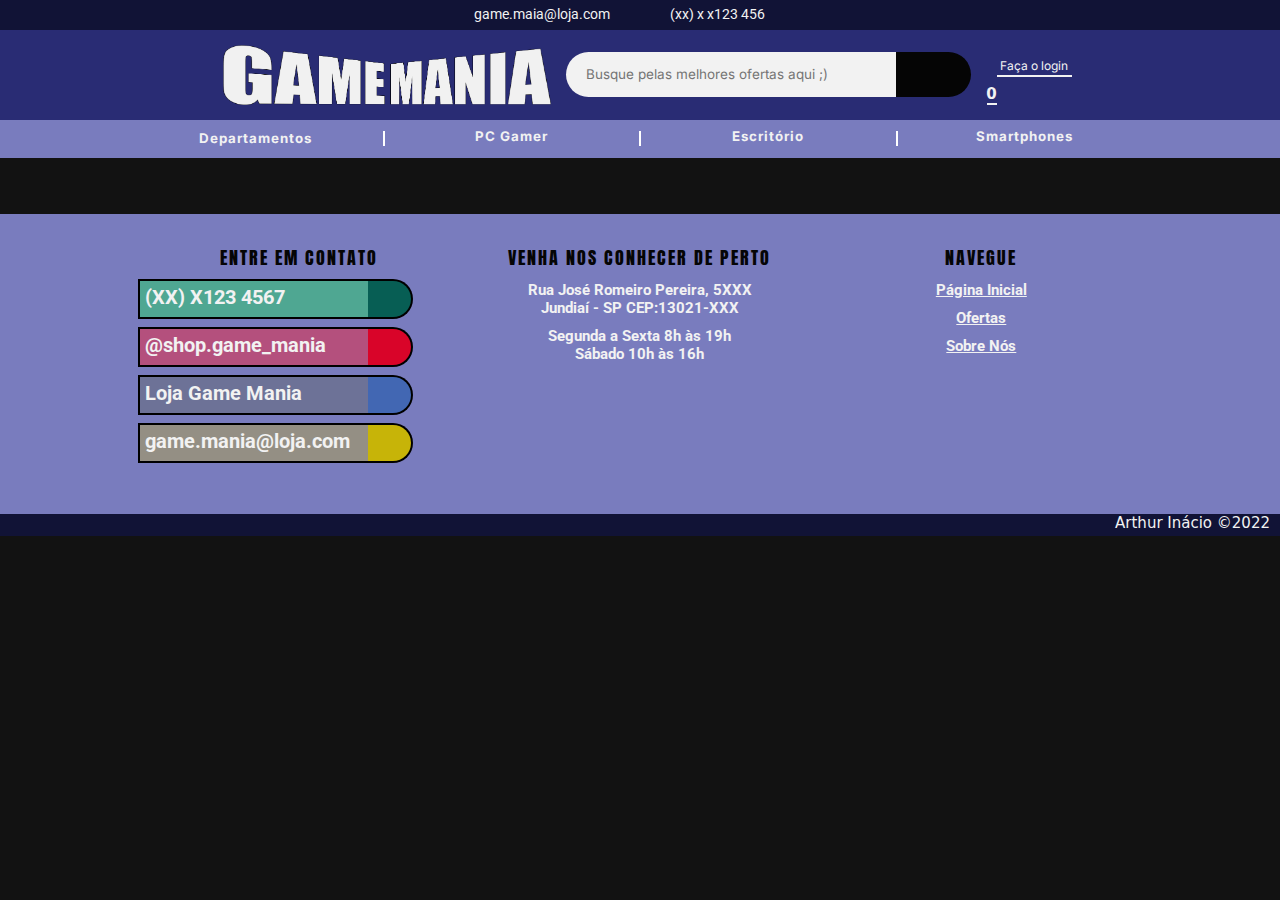
==== login.html @ 6ff21164 "Página base Login" ====
<!DOCTYPE html>
<html lang="pt-br">
  <head>
    <meta charset="UTF-8" />
    <meta http-equiv="X-UA-Compatible" content="IE=edge" />
    <meta name="viewport" content="width=device-width, initial-scale=1.0" />
    <meta name="author" content="Arthur Inácio Leite de Souza" />
    <meta
      name="description"
      content="Senai Desenvolvimento Web - Loja Game Mania"
    />
    <link
      rel="stylesheet"
      href="https://cdnjs.cloudflare.com/ajax/libs/font-awesome/6.2.1/css/all.min.css"
      integrity="sha512-MV7K8+y+gLIBoVD59lQIYicR65iaqukzvf/nwasF0nqhPay5w/9lJmVM2hMDcnK1OnMGCdVK+iQrJ7lzPJQd1w=="
      crossorigin="anonymous"
      referrerpolicy="no-referrer"
    />
    <link rel="preconnect" href="https://fonts.googleapis.com" />
    <link rel="preconnect" href="https://fonts.gstatic.com" crossorigin />
    <link
      href="https://fonts.googleapis.com/css2?family=Anton&family=Inter:wght@400;700;800&family=Roboto:ital,wght@0,100;0,400;0,700;1,100;1,400;1,700&family=Share+Tech&display=swap"
      rel="stylesheet"
    />
    <link rel="stylesheet" href="src/css/reset.css" />
    <link rel="stylesheet" href="src/css/styles.css" />
    <title>Loja Game Mania</title>
  </head>
  <body>
    <!-- top start -->
    <div id="top">
      <div class="top-center">
        <div class="top-contact-mail">
          <p>game.maia@loja.com</p>
        </div>
        <div class="top-contact-number">
          <p>(xx) x x123 456</p>
        </div>
      </div>
    </div>
    <!-- top end -->
    <!-- header start -->
    <header id="navbar">
      <nav class="nav-main">
        <div class="nav-main-center">
          <!-- nav-logo init -->
          <div class="nav-logo">
            <div class="nav-img">
              <a href="index.html">
                <img src="src/image/mania-logo.png" alt="Game Mania Logo" />
              </a>
            </div>
          </div>
          <!-- nav-logo end -->
          <!-- search bar init -->
          <div class="search-cart-union">
            <div class="nav-search-bar">
              <div id="search-bar-center">
                <form id="new-search" method="get">
                  <input
                    type="text"
                    class="search-input"
                    id="search-input"
                    name="q"
                    placeholder="Busque pelas melhores ofertas aqui ;)"
                    maxlength="70"
                  />
                </form>
                <button id="search-icon">
                  <i class="search-icon-font fa-solid fa-magnifying-glass"></i>
                </button>
              </div>
            </div>
            <!-- search bar end -->
            <!-- cart init -->
            <div class="cart">
              <div class="cart-icon">
                <a href="">
                  <a href="login.html">
                    <i
                      class="cart-icon-font cart-font fa-solid fa-cart-shopping"
                    ></i>
                  </a>
                </a>
                <div class="icon-text">
                  <a href="login.html">
                    <p class="cart-font">0</p>
                  </a>
                  <div class="icon-text-underline"></div>
                </div>
                <div class="login-section">
                  <a href="login.html">
                    <p class="login-text">Faça o login</p>
                  </a>
                  <div class="login-underline"></div>
                </div>
              </div>
            </div>
          </div>
          <!-- cart end -->
        </div>
        <div id="nav-botton">
          <div class="nav-botton-center">
            <div class="nav-botton-section">
              <div class="nav-botton-container nav-botton-text-color">
                <a href="#">
                  <p
                    class="nav-botton-text nav-botton-text-color nav-botton-dep"
                  >
                    <span>
                      <i class="fa-solid fa-list-ul"></i>
                    </span>
                    Departamentos
                  </p>
                </a>
              </div>
              <div class="nav-botton-line"></div>
              <div class="nav-botton-container nav-botton-text-color">
                <a href="">
                  <p
                    class="nav-botton-text nav-botton-text-color nav-botton-text-padding"
                  >
                    PC Gamer
                  </p>
                </a>
              </div>
              <div class="nav-botton-line"></div>
              <div class="nav-botton-container nav-botton-text-color">
                <a href="">
                  <p
                    class="nav-botton-text nav-botton-text-color nav-botton-text-padding"
                  >
                    Escritório
                  </p>
                </a>
              </div>
              <div class="nav-botton-line"></div>
              <div class="nav-botton-container nav-botton-text-color">
                <a href="">
                  <p
                    class="nav-botton-text nav-botton-text-color nav-botton-text-padding"
                  >
                    Smartphones
                  </p>
                </a>
              </div>
            </div>
          </div>
        </div>
      </nav>
    </header>
    <!-- header end -->
    <!-- footer start -->
    <footer id="footer">
      <div class="footer-center">
        <div class="fo-container fo-container-1">
          <p class="contact contact-title fo-title">entre em contato</p>
          <!-- start contact number -->
          <div class="contact">
            <div class="contact-bar01 contact-number-text contact-num">
              <a href="">
                <p
                  class="text-content-font contact-number-content contact-content"
                >
                  (XX) X123 4567
                </p>
              </a>
            </div>
            <div class="contact-bar02 contact-number-icon contact-num">
              <a href="">
                <i
                  class="text-content-font fa-brands fa-whatsapp contact-icon"
                ></i>
              </a>
            </div>
          </div>
          <!-- end contact number -->
          <!-- start contact instagram -->
          <div class="contact">
            <div class="contact-bar01 contact-insta-text contact-insta">
              <a href="">
                <p
                  class="text-content-font contact-insta-content contact-content"
                >
                  @shop.game_mania
                </p>
              </a>
            </div>
            <div class="contact-bar02 contact-insta-icon contact-insta">
              <a href="">
                <i
                  class="text-content-font fa-brands fa-instagram contact-icon"
                ></i>
              </a>
            </div>
          </div>
          <!-- end contact instagram -->
          <!-- start contact facebook -->
          <div class="contact">
            <div class="contact-bar01 contact-face-text contact-face">
              <a href="">
                <p
                  class="text-content-font contact-face-content contact-content"
                >
                  Loja Game Mania
                </p>
              </a>
            </div>
            <div class="contact-bar02 contact-face-icon contact-face">
              <a href="">
                <i
                  class="text-content-font fa-brands fa-facebook contact-icon"
                ></i>
              </a>
            </div>
          </div>
          <!-- end contact facebook -->
          <!-- start contact mail -->
          <div class="contact">
            <div class="contact-bar01 contact-mail-text contact-mail">
              <a href="">
                <p
                  class="text-content-font contact-mail-content contact-content"
                >
                  game.mania@loja.com
                </p>
              </a>
            </div>
            <div class="contact-bar02 contact-mail-icon contact-mail">
              <a href="">
                <i
                  class="text-content-font fa-regular fa-envelope contact-icon"
                ></i>
              </a>
            </div>
          </div>
          <!-- end contact mail -->
        </div>
        <div class="fo-container fo-container-2">
          <p class="local local-title fo-title">venha nos conhecer de perto</p>
          <div class="local local-address address-content">
            <p>Rua José Romeiro Pereira, 5XXX</p>
            <p>Jundiaí - SP CEP:13021-XXX</p>
          </div>
          <div class="local local-hour address-content">
            <p>Segunda a Sexta 8h às 19h</p>
            <p>Sábado 10h às 16h</p>
          </div>
        </div>
        <div class="fo-container fo-container-3">
          <p class="fo-nav fo-nav-title fo-title">navegue</p>
          <div class="fo-nav fo-nav-home">
            <a href="#">
              <p class="footer-content">Página Inicial</p>
            </a>
          </div>
          <div class="fo-nav fo-nav-ofer">
            <a href="#">
              <p class="footer-content">Ofertas</p>
            </a>
          </div>
          <div class="fo-nav fo-nav-about">
            <a href="#">
              <p class="footer-content">Sobre Nós</p>
            </a>
          </div>
        </div>
      </div>
      <div class="copy">
        <div class="copy-center">
          <p>arthur inácio <span>&copy</span>2022</p>
        </div>
      </div>
    </footer>
    <!-- footer end -->
  </body>
</html>
---- src/css/styles.css ----
/* top style */

#top {
  background-color: var(--top-bot-color);
  height: var(--top-height);
}

.top-center {
  width: var(--global-width);
  max-width: var(--global-max-width);
  margin: 0 auto;
  display: flex;
}

.top-contact-mail {
  width: calc(var(--global-width) / 2);
}

.top-contact-number {
  width: calc(var(--global-width) / 2);
}

.top-contact-mail p {
  padding-right: var(--top-intern-padding-lr);
  float: right;
}

.top-contact-number p {
  padding-left: var(--top-intern-padding-lr);
  float: left;
}

#top p {
  padding-top: var(--top-intern-padding-top);
  color: var(--text-general-color);
  font-family: var(--font-content);
  font-size: 90%;
  padding-top: 6px;
}

/* nav bar main */

#navbar {
  background-color: var(--main-color);
  height: calc(var(-nav-bar-main-height) + var(--nav-bar-bot-height));
  margin-bottom: var(--margin-nav-bar-bot);
}

.search-cart-union {
  display: flex;
}

.nav-main-center {
  /* background-color: aqua; */
  /* width: var(--global-width); */
  /* max-width: var(--global-max-width); */
  width: 100vw;
  max-width: var(--global-max-width);
  margin: 0 auto;
  display: flex;
  justify-content: center;
  /* justify-content: space-around; */
}

/* logo init */

.nav-img {
  /* background-color: black; */
  height: 6rem;
  /* width: fit-content; */
}

.nav-img img {
  height: 6rem;
  padding: 15px;
}

/* logo end */

/* search-bar init */

.nav-search-bar {
  height: 6rem;
  margin-right: 15px;
}

#search-bar-center {
  display: flex;
  margin-top: 1.45rem;
}

.search-input {
  height: 3rem;
  width: 22rem;
  outline: none;
  padding: 20px;
  border: none;
  border-radius: 40px 0 0 40px;
  font-family: var(--font-main);
  font-size: 90%;
  background-color: var(--text-general-color);
}

#search-icon {
  height: 3rem;
  width: 5rem;
  outline: none;
  border: none;
  border-radius: 0 40px 40px 0;
  background-color: var(--text-main-black);
}

#search-icon:hover {
  cursor: pointer;
}

#search-icon:active {
  background-color: rgba(5, 5, 5, 0.7);
}

.search-icon-font {
  font-size: 150%;
  color: var(--text-general-color);
}

/* search-bar end */

/* cart init */

.cart {
  height: 100%;
}

.cart-icon {
  display: flex;
}

.cart-icon-font {
  font-size: 300%;
  margin-top: 30px;
}

.cart-font {
  color: var(--text-general-color);
}

.login-section {
  text-align: center;
}

.icon-text p {
  margin-top: 55px;
  font-weight: 700;
}

.icon-text-underline {
  width: 10px;
  height: 2px;
  background-color: var(--text-general-color);
  margin: 0 auto;
}

.icon {
  height: 5rem;
  width: 5rem;
  background-color: blue;
  margin-top: 7.2px;
}

.login-section {
  margin: auto 0;
}

.login-section a {
  text-decoration: none;
}

.login-text {
  font-family: var(--font-main);
  font-weight: 400;
  font-size: 80%;
  color: var(--text-general-color);
}

.login-underline {
  width: 5rem;
  height: 2px;
  background-color: var(--text-general-color);
  margin: 0 auto;
  margin-top: 2px;
}

/* cart end */

/* nav list init*/

#nav-botton {
  height: var(--nav-bar-bot-height);
  background-color: var(--sec-color);
}

.nav-botton-center {
  width: var(--global-width);
  max-width: var(--global-max-width);
  margin: 0 auto;
  /* background-color: coral; */
  height: 2.5rem;
}

.nav-botton-section {
  /* padding: 4.5px; */
  display: flex;
  justify-content: space-around;
}

.nav-botton-container {
  width: 25%;
  height: 2.5rem;
  /* background-color: red; */
  text-align: center;
}

.nav-botton-container:hover {
  /* background-color: darkgoldenrod; */
  transition: 0.2s;
  background-color: white;
}

.nav-botton-text-color:hover {
  transition: 0.2s;
  color: var(--sec-color);
}

.nav-botton-text {
  height: 100%;
  font-family: var(--font-main);
  font-size: 89%;
  font-weight: 700;
  letter-spacing: 1px;
  color: var(--text-general-color);
  padding-top: 8px;
}

.nav-botton-line {
  margin: auto 0;
  height: 1rem;
  width: 2px;
  background-color: white;
}

/* nav list end */

/* carousel init */

#carousel {
  height: 100%;
  margin-bottom: 4rem;
  /* background-color: azure; */
}

.carousel-center {
  width: var(--global-width);
  max-width: var(--global-max-width);
  margin: 0 auto;
  /* background-color: aqua; */
}

.ca-center {
  display: flex;
  justify-content: center;
}

.ca-image {
  width: 100%;
  /* object-fit: cover; */
}

.ca-container-1 {
  width: 50%;
}

.ca-container-2 {
  margin-top: 2.5%;
  width: 20%;
}

/* carousel end */

/* card-container init */

#card-container {
  margin-bottom: 10rem;
  /* background-color: blue; */
}

.container-center {
  width: 60vw;
  max-width: 702px;
  margin: 0 auto;
  /* background-color: brown; */
}

.line {
  width: 100%;
  display: flex;
  /* padding: 10px; */
  /* background-color: green; */
}

.prod-card {
  background-color: var(--text-general-color);
  width: 25%;
  /* margin: 0 auto; */
  padding: 5px;
  border-radius: 15px;
  margin: 10px;
  transition: 0.1s;
}

.prod-card:hover {
  background-color: var(--text-emphasis);
  transition-timing-function: linear;
}

.card-img {
  width: 100%;
  padding: 5px;
  /* padding: 20px; */
  border-radius: 19px;
}

.card-text {
  /* font-size: 100%; */
  text-align: center;
  font-size: 90%;
  font-family: var(--font-main);
  color: var(--text-main-black);
  margin-bottom: 5px;
}

.price-text {
  font-weight: 700;
  margin-bottom: 10px;
}

#product-price {
  font-size: 95%;
  /* color: red; */
}

.card-link {
  text-decoration: underline;
}

/* card-container end */

#banner {
  height: 200px;
  margin-bottom: 12rem;
}

.banner-center {
  width: 100vw;
  max-width: 1500px;
  margin: 0 auto;
}

.banner-game-mania {
  width: 100%;
}

/* footer init */

#footer {
  height: 20rem;
  background-color: var(--sec-color);
}

.footer-center {
  width: var(--global-width);
  max-width: var(--global-max-width);
  margin: 0 auto;
  height: 100%;
  display: flex;
  /* background-color: aqua; */
}

.fo-container {
  margin-top: 30px;
  padding: 0 10px 0 10px;
  width: 100%;
}

.fo-title {
  /* font-size: 18px; */
  font-weight: 300;
  font-size: 120%;
  letter-spacing: 2px;
  text-align: center;
  text-transform: uppercase;
  color: var(--text-main-black);
  justify-content: center;
  font-family: var(--font-title);
}

/* contact init */
.contact {
  display: flex;
  margin-bottom: 8px;
}

.contact-content,
.address-content,
.footer-content {
  font-family: var(--font-content);
  font-weight: 700;
}

.text-content-font {
  font-weight: 700;
  font-size: 130%;
  color: var(--text-general-color);
}

.contact-bar01 {
  /* border */
  border-width: 2px 0 2px 2px;
  border-style: solid;
  border-color: black;
  /* padding */
  padding: 5px 0 5px 0;
  /* width */
  width: 230px;
}

.contact-bar02 {
  /* border */
  border-width: 2px 2px 2px 0;
  border-style: solid;
  border-color: black;
  border-radius: 0 20px 20px 0;
  /* padding */
  /* padding: 5px 0 5px 0; */
  width: 45px;
}

.contact-content {
  margin-left: 5px;
}

.contact-icon {
  margin-left: 5px;
  margin-top: 2px;
  font-size: 210%;
}

/* contact number */
.contact-number-text {
  background-color: #4fa792;
}
.contact-number-icon {
  background-color: #075e54;
}

.contact-num {
  transition: var(--transition-time-general);
  transition-timing-function: linear;
}

.contact-num:hover {
  background-color: #075e54;
}

/* contact instagram */
.contact-insta-text {
  background-color: #b4507d;
}
.contact-insta-icon {
  background-color: #d90429;
}

.contact-insta {
  transition: var(--transition-time-general);
  transition-timing-function: linear;
}

.contact-insta:hover {
  background-color: #d90429;
}

/* contact facebook */
.contact-face-text {
  background-color: #6d7297;
}
.contact-face-icon {
  background-color: #4267b3;
}

.contact-face {
  transition: var(--transition-time-general);
  transition-timing-function: linear;
}

.contact-face:hover {
  background-color: #4267b3;
}

/* contact mail */
.contact-mail-text {
  background-color: #948f84;
}
.contact-mail-icon {
  background-color: #c7b408;
}

.contact-mail {
  transition: var(--transition-time-general);
  transition-timing-function: linear;
}

.contact-mail:hover {
  background-color: #c7b408;
}

/* contact end */

/* address init*/
.local {
  margin-bottom: 10px;
}

.local p {
  text-align: center;
  color: var(--text-general-color);
}

.fo-nav {
  margin-bottom: 10px;
}

.fo-nav P {
  text-decoration: underline;
  text-align: center;
  color: var(--text-general-color);
}
/* address end */

.copy {
  height: 1.5rem;
  background-color: var(--top-bot-color);
}

.copy-center {
  float: right;
  padding-right: 10px;
}

.copy p {
  text-transform: capitalize;
  color: var(--text-general-color);
}

/* footer end */

@media (max-width: 1024px) {
  #carousel {
    margin-bottom: 5rem;
  }

  #card-container {
    margin-bottom: 8rem;
  }

  #banner {
    margin-bottom: 6rem;
  }

  .carousel-center {
    width: 90vw;
  }

  .ca-container-1 {
    width: 60%;
  }

  .ca-container-2 {
    width: 25%;
  }

  /* navbar start */
  .nav-main-center {
    display: block;
    text-align: center;
  }

  .search-cart-union {
    display: flex;
    justify-content: center;
    margin-bottom: 10px;
  }

  .nav-search-bar {
    height: 100%;
  }

  .search-input {
    width: 18rem;
    font-size: 80%;
  }

  .nav-botton-text {
    font-size: 70%;
    text-align: center;
  }

  .nav-botton-text-padding {
    padding-top: 13px;
  }

  .fa-list-ul {
    font-size: 0;
    font-weight: none;
  }

  .nav-botton-section {
    justify-content: space-between;
  }

  .nav-botton-line {
    margin: 0;
    height: 0;
    width: 0;
    background-color: none;
  }
  /* navbar end */

  /* prod start */

  .container-center {
    width: 80vw;
  }

  .prod-card {
    padding: 2px;
    border-radius: 10px;
  }

  .card-img {
    border-radius: 15px;
  }

  .card-text {
    font-size: 60%;
    overflow: hidden;
  }

  /* prod end */

  /* footer start */

  .footer-center {
    width: 90vw;
  }

  .fo-title {
    font-size: 100%;
  }

  .text-content-font {
    font-size: 90%;
  }

  .contact-bar01 {
    border-width: 1px 0 1px 1px;
    width: 160px;
  }

  .contact-bar02 {
    border-width: 1px 1px 1px 0;
    width: 35px;
  }

  .contact-icon {
    margin-left: 6px;
    margin-top: 3px;
    font-size: 140%;
  }

  .local p {
    font-size: 80%;
  }
  /* footer end */
}

@media (max-width: 512px) {
  #navbar {
    margin-bottom: 3rem;
  }

  #search-bar-center {
    margin-top: 2rem;
  }

  #carousel {
    margin-bottom: 2rem;
  }

  #card-container {
    margin-bottom: 4rem;
  }

  #banner {
    margin-bottom: 0rem;
  }

  .carousel-center {
    width: 100vw;
  }

  .ca-container-1 {
    width: 65%;
  }

  .ca-container-2 {
    width: 27%;
  }

  /* navbar start */
  .nav-main-center {
    display: block;
    text-align: center;
  }

  .search-cart-union {
    display: flex;
    justify-content: center;
    margin-bottom: 10px;
  }

  .login-text,
  .login-underline {
    font-size: 0px;
    width: 0px;
    height: 0px;
  }

  .nav-search-bar {
    height: 100%;
  }

  .search-input {
    width: 13rem;
    font-size: 75%;
  }

  .nav-botton-text {
    font-size: 62%;
    letter-spacing: normal;
    text-align: center;
  }

  .nav-botton-text-padding {
    padding-top: 13px;
  }

  .fa-list-ul {
    font-size: 0;
    font-weight: none;
  }

  .nav-botton-center {
    width: 90vw;
  }

  .nav-botton-section {
    justify-content: space-around;
  }

  .nav-botton-line {
    margin: 0;
    height: 0;
    width: 0;
    background-color: none;
  }
  /* navbar end */

  /* prod start */

  .container-center {
    width: 80vw;
  }

  .prod-card {
    padding: 1px;
    border-radius: 8px;
    margin: 6px;
  }

  .card-img {
    border-radius: 10px;
  }

  .card-text {
    font-size: 56%;
    overflow: hidden;
  }

  /* prod end */

  /* footer start */

  .footer-center {
    width: 90vw;
  }

  .fo-title {
    font-size: 100%;
  }

  .text-content-font {
    font-size: 0%;
  }

  .contact-bar01 {
    border-width: 0;
    width: 0px;
  }

  .contact-bar02 {
    margin: 0 auto;
    border-width: 1px;
    height: 40px;
    width: 40px;
    border-radius: 100px;
  }

  .contact-number-icon {
    background-color: #4fa792;
  }

  .contact-insta-icon {
    background-color: #b4507d;
  }

  .contact-face-icon {
    background-color: #6d7297;
  }

  .contact-mail-icon {
    background-color: #948f84;
  }

  .contact-icon {
    margin-left: 9px;
    margin-top: 8px;
    font-size: 140%;
  }

  .fa-whatsapp {
    margin-left: 10px;
  }

  .fa-instagram {
    margin-left: 10px;
    margin-top: 9px;
  }

  .local p {
    font-size: 80%;
  }
  /* footer end */
}
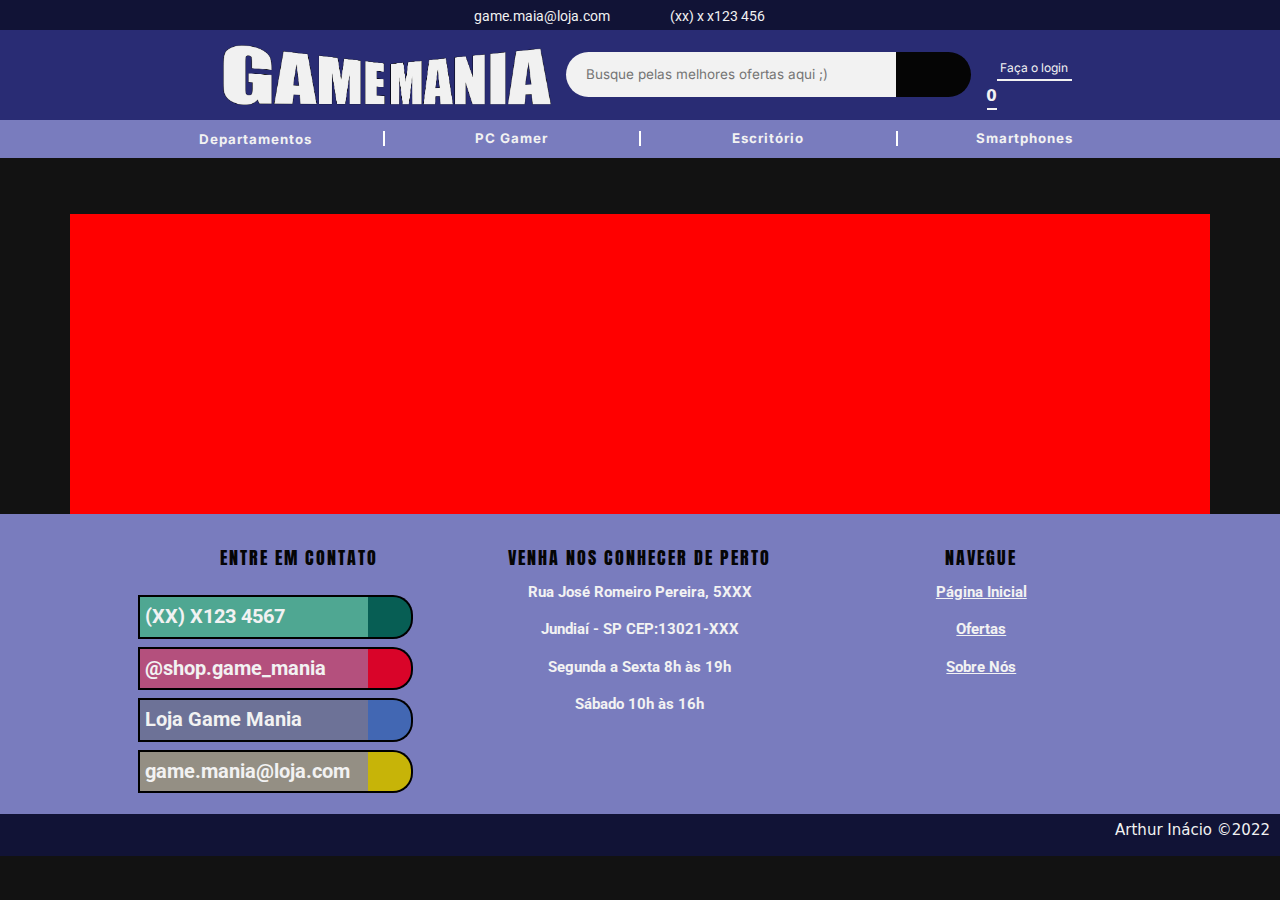
==== commit 1f426883: "Ajustes nos elementos para comportar Bootstrap v.5.0" ====
--- a/login.html
+++ b/login.html
@@ -21,6 +21,11 @@
     <link
       href="https://fonts.googleapis.com/css2?family=Anton&family=Inter:wght@400;700;800&family=Roboto:ital,wght@0,100;0,400;0,700;1,100;1,400;1,700&family=Share+Tech&display=swap"
       rel="stylesheet"
+    />
+    <link
+      rel="stylesheet"
+      type="text/css"
+      href="bootstrap/bootstrap-5.0.2-dist/css/bootstrap.min.css"
     />
     <link rel="stylesheet" href="src/css/reset.css" />
     <link rel="stylesheet" href="src/css/styles.css" />
@@ -83,13 +88,13 @@
                   </a>
                 </a>
                 <div class="icon-text">
-                  <a href="login.html">
+                  <a href="login.html" class="text-decoration-none">
                     <p class="cart-font">0</p>
                   </a>
                   <div class="icon-text-underline"></div>
                 </div>
                 <div class="login-section">
-                  <a href="login.html">
+                  <a href="login.html" class="">
                     <p class="login-text">Faça o login</p>
                   </a>
                   <div class="login-underline"></div>
@@ -103,7 +108,7 @@
           <div class="nav-botton-center">
             <div class="nav-botton-section">
               <div class="nav-botton-container nav-botton-text-color">
-                <a href="#">
+                <a href="#" class="text-decoration-none">
                   <p
                     class="nav-botton-text nav-botton-text-color nav-botton-dep"
                   >
@@ -116,7 +121,7 @@
               </div>
               <div class="nav-botton-line"></div>
               <div class="nav-botton-container nav-botton-text-color">
-                <a href="">
+                <a href="" class="text-decoration-none">
                   <p
                     class="nav-botton-text nav-botton-text-color nav-botton-text-padding"
                   >
@@ -126,7 +131,7 @@
               </div>
               <div class="nav-botton-line"></div>
               <div class="nav-botton-container nav-botton-text-color">
-                <a href="">
+                <a href="" class="text-decoration-none">
                   <p
                     class="nav-botton-text nav-botton-text-color nav-botton-text-padding"
                   >
@@ -136,7 +141,7 @@
               </div>
               <div class="nav-botton-line"></div>
               <div class="nav-botton-container nav-botton-text-color">
-                <a href="">
+                <a href="" class="text-decoration-none">
                   <p
                     class="nav-botton-text nav-botton-text-color nav-botton-text-padding"
                   >
@@ -150,6 +155,7 @@
       </nav>
     </header>
     <!-- header end -->
+    <div class="container"></div>
     <!-- footer start -->
     <footer id="footer">
       <div class="footer-center">
@@ -158,7 +164,7 @@
           <!-- start contact number -->
           <div class="contact">
             <div class="contact-bar01 contact-number-text contact-num">
-              <a href="">
+              <a href="" class="text-decoration-none">
                 <p
                   class="text-content-font contact-number-content contact-content"
                 >
@@ -178,7 +184,7 @@
           <!-- start contact instagram -->
           <div class="contact">
             <div class="contact-bar01 contact-insta-text contact-insta">
-              <a href="">
+              <a href="" class="text-decoration-none">
                 <p
                   class="text-content-font contact-insta-content contact-content"
                 >
@@ -198,7 +204,7 @@
           <!-- start contact facebook -->
           <div class="contact">
             <div class="contact-bar01 contact-face-text contact-face">
-              <a href="">
+              <a href="" class="text-decoration-none">
                 <p
                   class="text-content-font contact-face-content contact-content"
                 >
@@ -218,7 +224,7 @@
           <!-- start contact mail -->
           <div class="contact">
             <div class="contact-bar01 contact-mail-text contact-mail">
-              <a href="">
+              <a href="" class="text-decoration-none">
                 <p
                   class="text-content-font contact-mail-content contact-content"
                 >
@@ -274,4 +280,8 @@
     </footer>
     <!-- footer end -->
   </body>
+  <script
+    type="text/javascript"
+    src="bootstrap/bootstrap-5.0.2-dist/js/bootstrap.min.js"
+  ></script>
 </html>
--- a/src/css/styles.css
+++ b/src/css/styles.css
@@ -1,3 +1,9 @@
+/* js inject */
+
+.text-dec-none {
+  text-decoration: none;
+}
+
 /* top style */
 
 #top {
@@ -142,6 +148,7 @@
 
 .cart-font {
   color: var(--text-general-color);
+  margin-bottom: 0px;
 }
 
 .login-section {
@@ -176,6 +183,7 @@
 }
 
 .login-text {
+  margin-bottom: 0px;
   font-family: var(--font-main);
   font-weight: 400;
   font-size: 80%;
@@ -277,6 +285,7 @@
 
 .ca-container-1 {
   width: 50%;
+  margin-right: -30px;
 }
 
 .ca-container-2 {
@@ -407,6 +416,7 @@
 .contact {
   display: flex;
   margin-bottom: 8px;
+  height: 2.9rem;
 }
 
 .contact-content,
@@ -546,18 +556,24 @@
 /* address end */
 
 .copy {
-  height: 1.5rem;
+  height: 2.8rem;
   background-color: var(--top-bot-color);
 }
 
 .copy-center {
   float: right;
-  padding-right: 10px;
+  margin-right: 10px;
+  margin-top: 5px;
 }
 
 .copy p {
   text-transform: capitalize;
   color: var(--text-general-color);
+}
+
+.container {
+  background-color: red;
+  height: 20rem;
 }
 
 /* footer end */
@@ -670,6 +686,10 @@
     font-size: 90%;
   }
 
+  .contact {
+    height: 2rem;
+  }
+
   .contact-bar01 {
     border-width: 1px 0 1px 1px;
     width: 160px;
@@ -713,12 +733,17 @@
     margin-bottom: 0rem;
   }
 
+  .nav-img img {
+    margin-top: 13px;
+    padding: 19px;
+  }
+
   .carousel-center {
     width: 100vw;
   }
 
   .ca-container-1 {
-    width: 65%;
+    width: 60%;
   }
 
   .ca-container-2 {
@@ -749,8 +774,12 @@
   }
 
   .search-input {
-    width: 13rem;
-    font-size: 75%;
+    width: 12rem;
+    font-size: 70%;
+  }
+
+  .cart-icon-font {
+    font-size: 270%;
   }
 
   .nav-botton-text {
@@ -770,6 +799,10 @@
 
   .nav-botton-center {
     width: 90vw;
+  }
+
+  .nav-botton-container {
+    width: 25%;
   }
 
   .nav-botton-section {
@@ -814,11 +847,18 @@
   }
 
   .fo-title {
-    font-size: 100%;
+    height: 2.8rem;
+    font-size: 80%;
+    letter-spacing: 1.5px;
+    line-height: 1rem;
   }
 
   .text-content-font {
     font-size: 0%;
+  }
+
+  .contact {
+    margin-bottom: 20px;
   }
 
   .contact-bar01 {
@@ -866,7 +906,9 @@
   }
 
   .local p {
-    font-size: 80%;
+    letter-spacing: 0.1px;
+    line-height: 0.9rem;
+    font-size: 75%;
   }
   /* footer end */
 }
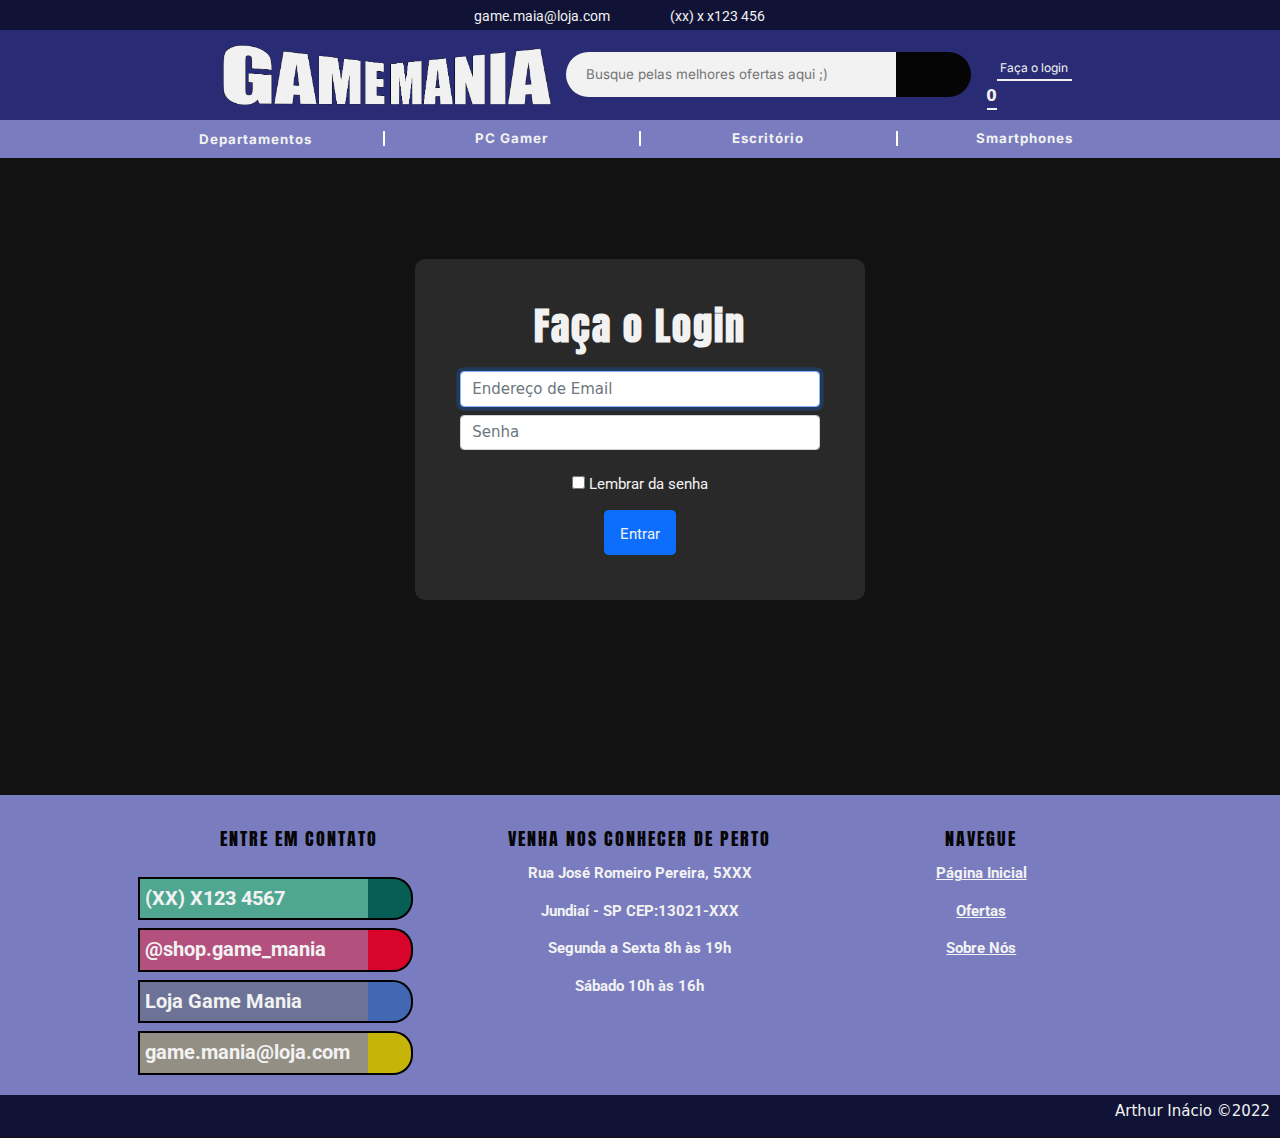
==== commit fd2dbd3c: "Página de login concluída" ====
--- a/login.html
+++ b/login.html
@@ -155,7 +155,43 @@
       </nav>
     </header>
     <!-- header end -->
-    <div class="container"></div>
+    <div id="login" class="container">
+      <div class="row justify-content-center text-center">
+        <div class="col container-login m-5 p-5">
+          <form class="">
+            <h1 class="mb-4 login-title-font">Faça o Login</h1>
+            <label class="visually-hidden" for="inputEmail"
+              >Endereço de Email</label
+            >
+            <input
+              id="inputEmail"
+              class="form-control mb-2"
+              type="email"
+              placeholder="Endereço de Email"
+              required=""
+              autofocus=""
+            />
+            <label class="visually-hidden" for="inputPassword">Senha</label>
+            <input
+              id="inputPassword"
+              class="form-control mb-4"
+              type="password"
+              placeholder="Senha"
+              required=""
+            />
+          </form>
+          <div class="checkbox mb-3">
+            <label>
+              <input type="checkbox" value="lembre-se" />
+              <span class="login-content-font">Lembrar da senha</span>
+            </label>
+          </div>
+          <button class="btn btn-lg btn-primary btn-block" type="sumbit">
+            <span class="login-content-font">Entrar</span>
+          </button>
+        </div>
+      </div>
+    </div>
     <!-- footer start -->
     <footer id="footer">
       <div class="footer-center">
@@ -284,4 +320,8 @@
     type="text/javascript"
     src="bootstrap/bootstrap-5.0.2-dist/js/bootstrap.min.js"
   ></script>
+  <script type="text/javascript" src="src/js/jquery-v3.6.3.min.js"></script>
+  <script>
+    $("a").addClass("text-decoration-none");
+  </script>
 </html>
--- a/src/css/styles.css
+++ b/src/css/styles.css
@@ -1,11 +1,3 @@
-/* js inject */
-
-.text-dec-none {
-  text-decoration: none;
-}
-
-/* top style */
-
 #top {
   background-color: var(--top-bot-color);
   height: var(--top-height);
@@ -571,12 +563,37 @@
   color: var(--text-general-color);
 }
 
-.container {
-  background-color: red;
-  height: 20rem;
-}
-
 /* footer end */
+
+/* login start */
+
+#login {
+  /* height: 20rem; */
+  /* background: red; */
+  margin-bottom: 10rem;
+}
+
+.container-login {
+  width: 100%;
+  max-width: 450px;
+  padding: 10px;
+  background: rgba(242, 242, 242, 0.1);
+  border-radius: 10px;
+}
+
+.login-title-font {
+  color: var(--text-general-color);
+  font-weight: 700;
+  font-family: var(--font-title);
+  letter-spacing: 2px;
+}
+
+.login-content-font {
+  color: var(--text-general-color);
+  font-family: var(--font-content);
+}
+
+/* login ed */
 
 @media (max-width: 1024px) {
   #carousel {
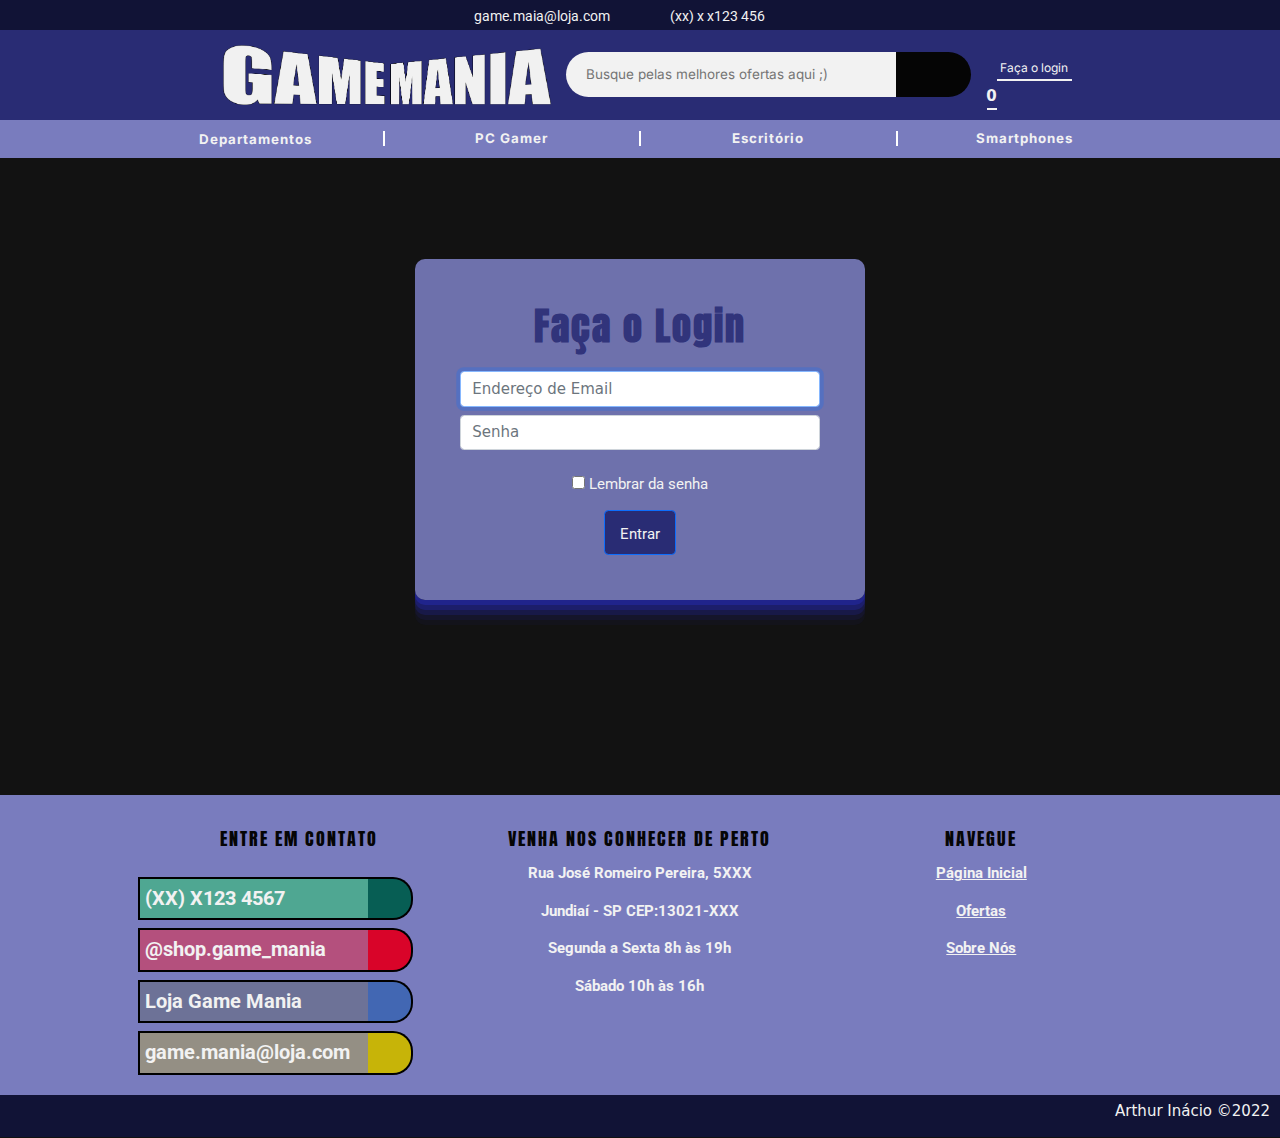
==== commit 403bb844: "Ajustes fianis na página de login" ====
--- a/login.html
+++ b/login.html
@@ -155,6 +155,7 @@
       </nav>
     </header>
     <!-- header end -->
+    <!-- login start -->
     <div id="login" class="container">
       <div class="row justify-content-center text-center">
         <div class="col container-login m-5 p-5">
@@ -165,7 +166,7 @@
             >
             <input
               id="inputEmail"
-              class="form-control mb-2"
+              class="form-control mb-2 login-input"
               type="email"
               placeholder="Endereço de Email"
               required=""
@@ -174,7 +175,7 @@
             <label class="visually-hidden" for="inputPassword">Senha</label>
             <input
               id="inputPassword"
-              class="form-control mb-4"
+              class="form-control mb-4 login-input"
               type="password"
               placeholder="Senha"
               required=""
@@ -186,12 +187,16 @@
               <span class="login-content-font">Lembrar da senha</span>
             </label>
           </div>
-          <button class="btn btn-lg btn-primary btn-block" type="sumbit">
+          <button
+            class="btn btn-lg btn-primary btn-block login-button"
+            type="sumbit"
+          >
             <span class="login-content-font">Entrar</span>
           </button>
         </div>
       </div>
     </div>
+    <!-- login end -->
     <!-- footer start -->
     <footer id="footer">
       <div class="footer-center">
--- a/src/css/styles.css
+++ b/src/css/styles.css
@@ -577,12 +577,19 @@
   width: 100%;
   max-width: 450px;
   padding: 10px;
-  background: rgba(242, 242, 242, 0.1);
+  background: rgba(121, 124, 190, 0.9);
   border-radius: 10px;
+  box-shadow: rgba(41, 44, 190, 0.4) 0px 5px, rgba(41, 44, 190, 0.3) 0px 10px,
+    rgba(41, 44, 190, 0.2) 0px 15px, rgba(41, 44, 190, 0.1) 0px 20px,
+    rgba(41, 44, 190, 0.05) 0px 25px;
+}
+
+.login-button {
+  background-color: #292c74;
 }
 
 .login-title-font {
-  color: var(--text-general-color);
+  color: rgba(41, 44, 116, 0.9);
   font-weight: 700;
   font-family: var(--font-title);
   letter-spacing: 2px;
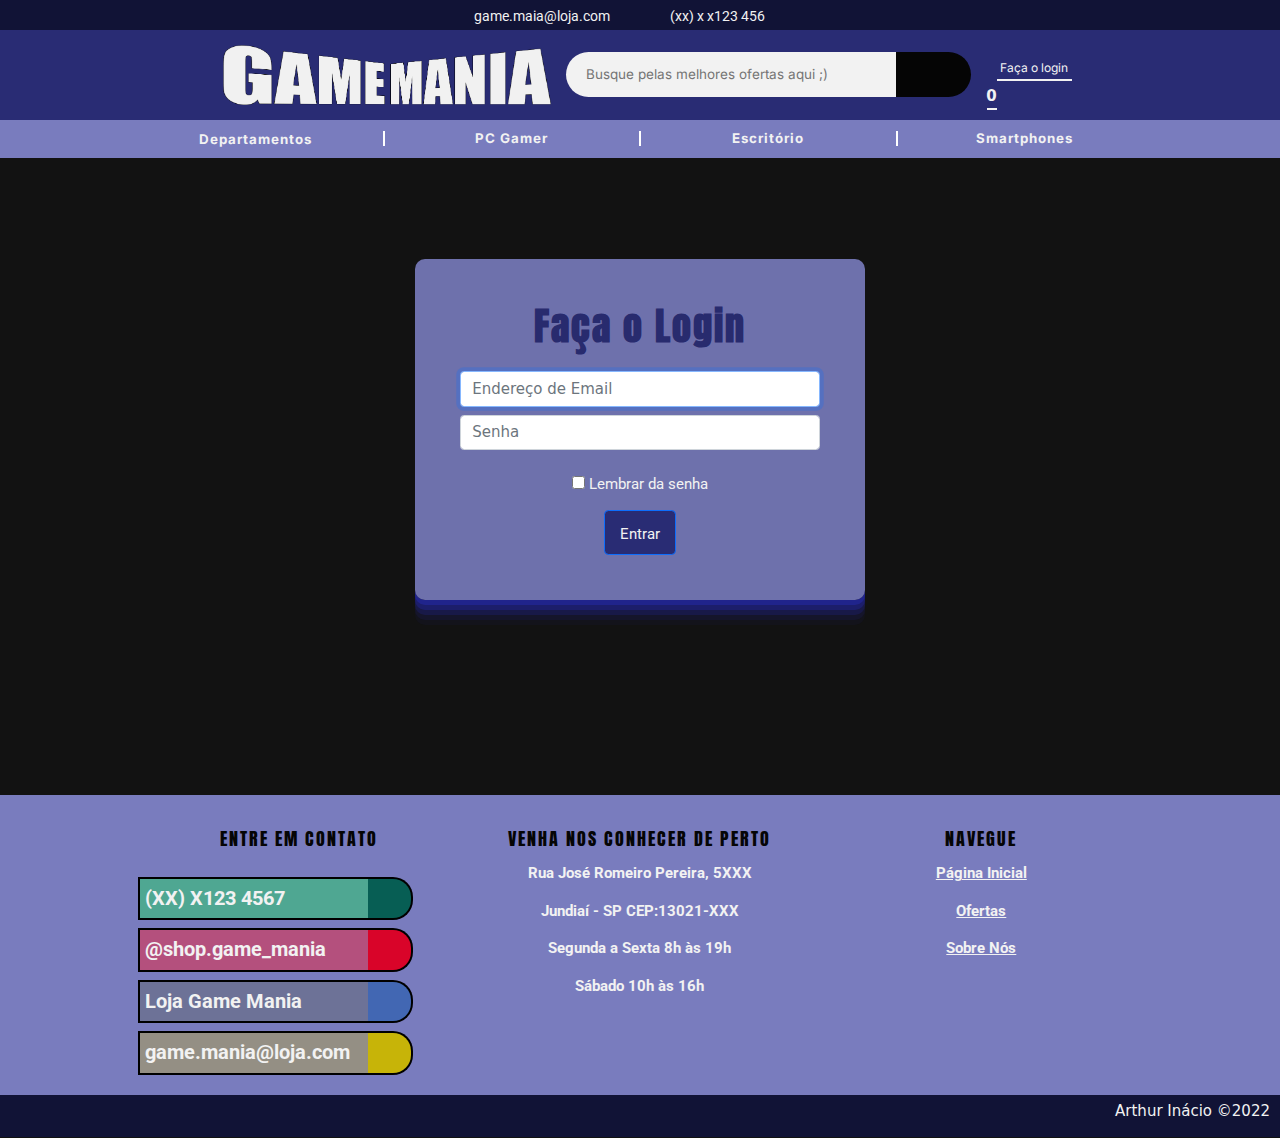
==== commit 38c8c842: "Login, pequenos ajustes visuais" ====
--- a/login.html
+++ b/login.html
@@ -88,7 +88,7 @@
                   </a>
                 </a>
                 <div class="icon-text">
-                  <a href="login.html" class="text-decoration-none">
+                  <a href="login.html" class="">
                     <p class="cart-font">0</p>
                   </a>
                   <div class="icon-text-underline"></div>
@@ -108,7 +108,7 @@
           <div class="nav-botton-center">
             <div class="nav-botton-section">
               <div class="nav-botton-container nav-botton-text-color">
-                <a href="#" class="text-decoration-none">
+                <a href="#" class="">
                   <p
                     class="nav-botton-text nav-botton-text-color nav-botton-dep"
                   >
@@ -121,7 +121,7 @@
               </div>
               <div class="nav-botton-line"></div>
               <div class="nav-botton-container nav-botton-text-color">
-                <a href="" class="text-decoration-none">
+                <a href="" class="">
                   <p
                     class="nav-botton-text nav-botton-text-color nav-botton-text-padding"
                   >
@@ -131,7 +131,7 @@
               </div>
               <div class="nav-botton-line"></div>
               <div class="nav-botton-container nav-botton-text-color">
-                <a href="" class="text-decoration-none">
+                <a href="" class="">
                   <p
                     class="nav-botton-text nav-botton-text-color nav-botton-text-padding"
                   >
@@ -141,7 +141,7 @@
               </div>
               <div class="nav-botton-line"></div>
               <div class="nav-botton-container nav-botton-text-color">
-                <a href="" class="text-decoration-none">
+                <a href="" class="">
                   <p
                     class="nav-botton-text nav-botton-text-color nav-botton-text-padding"
                   >
@@ -205,7 +205,7 @@
           <!-- start contact number -->
           <div class="contact">
             <div class="contact-bar01 contact-number-text contact-num">
-              <a href="" class="text-decoration-none">
+              <a href="" class="">
                 <p
                   class="text-content-font contact-number-content contact-content"
                 >
@@ -225,7 +225,7 @@
           <!-- start contact instagram -->
           <div class="contact">
             <div class="contact-bar01 contact-insta-text contact-insta">
-              <a href="" class="text-decoration-none">
+              <a href="" class="">
                 <p
                   class="text-content-font contact-insta-content contact-content"
                 >
@@ -245,7 +245,7 @@
           <!-- start contact facebook -->
           <div class="contact">
             <div class="contact-bar01 contact-face-text contact-face">
-              <a href="" class="text-decoration-none">
+              <a href="" class="">
                 <p
                   class="text-content-font contact-face-content contact-content"
                 >
@@ -265,7 +265,7 @@
           <!-- start contact mail -->
           <div class="contact">
             <div class="contact-bar01 contact-mail-text contact-mail">
-              <a href="" class="text-decoration-none">
+              <a href="" class="">
                 <p
                   class="text-content-font contact-mail-content contact-content"
                 >
--- a/src/css/styles.css
+++ b/src/css/styles.css
@@ -589,7 +589,7 @@
 }
 
 .login-title-font {
-  color: rgba(41, 44, 116, 0.9);
+  color: rgba(30, 33, 102, 0.9);
   font-weight: 700;
   font-family: var(--font-title);
   letter-spacing: 2px;
